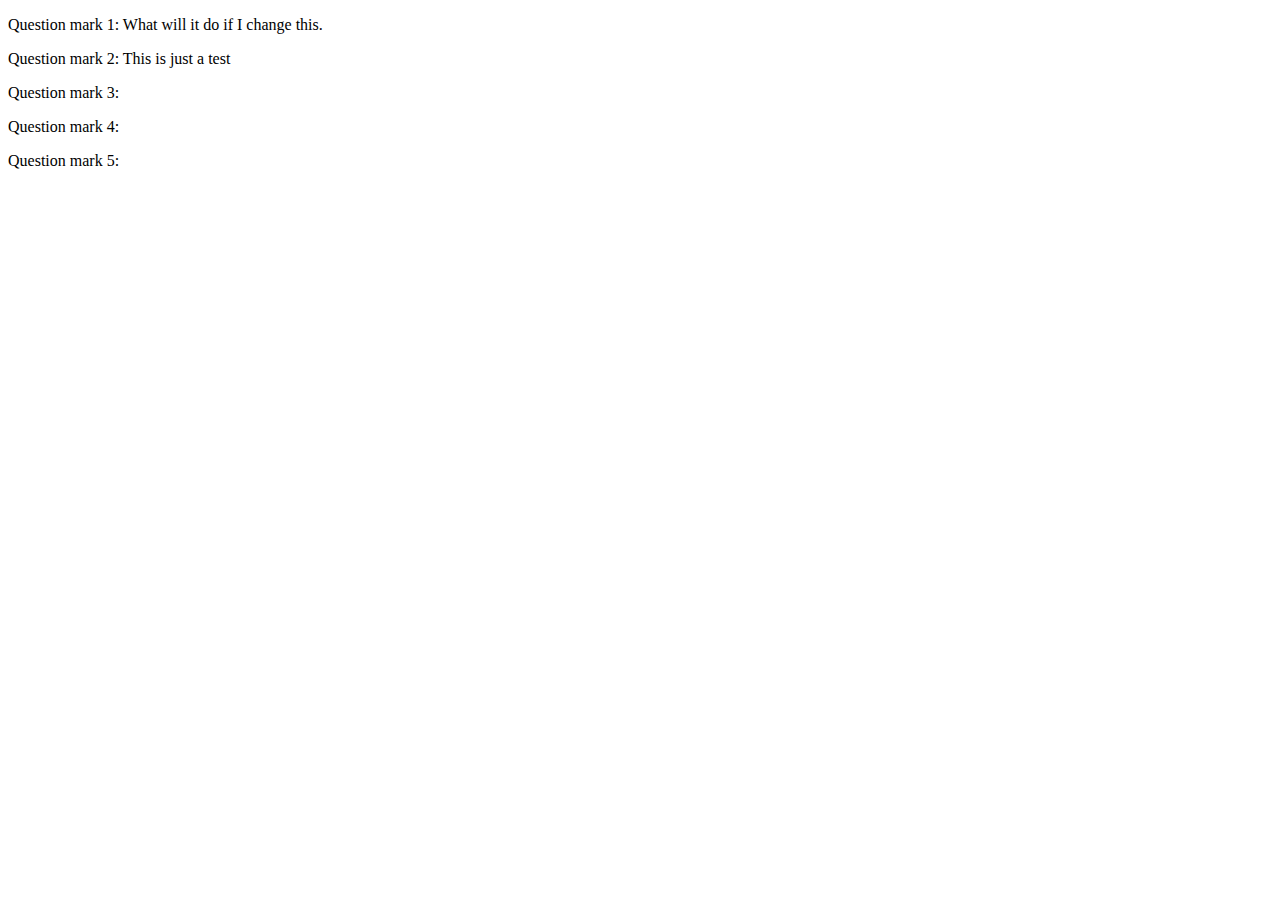
==== index.html @ b1fe763c "Message" ====
<!DOCTYPE html>
<html>
  <head>
  </head>
  <body>
    <p>Question mark 1: What will it do if I change this.</p>
    <p>Question mark 2: This is just a test</p>
    <p>Question mark 3: </p>
    <p>Question mark 4: </p>
    <p>Question mark 5: </p>
  </body>
<html>
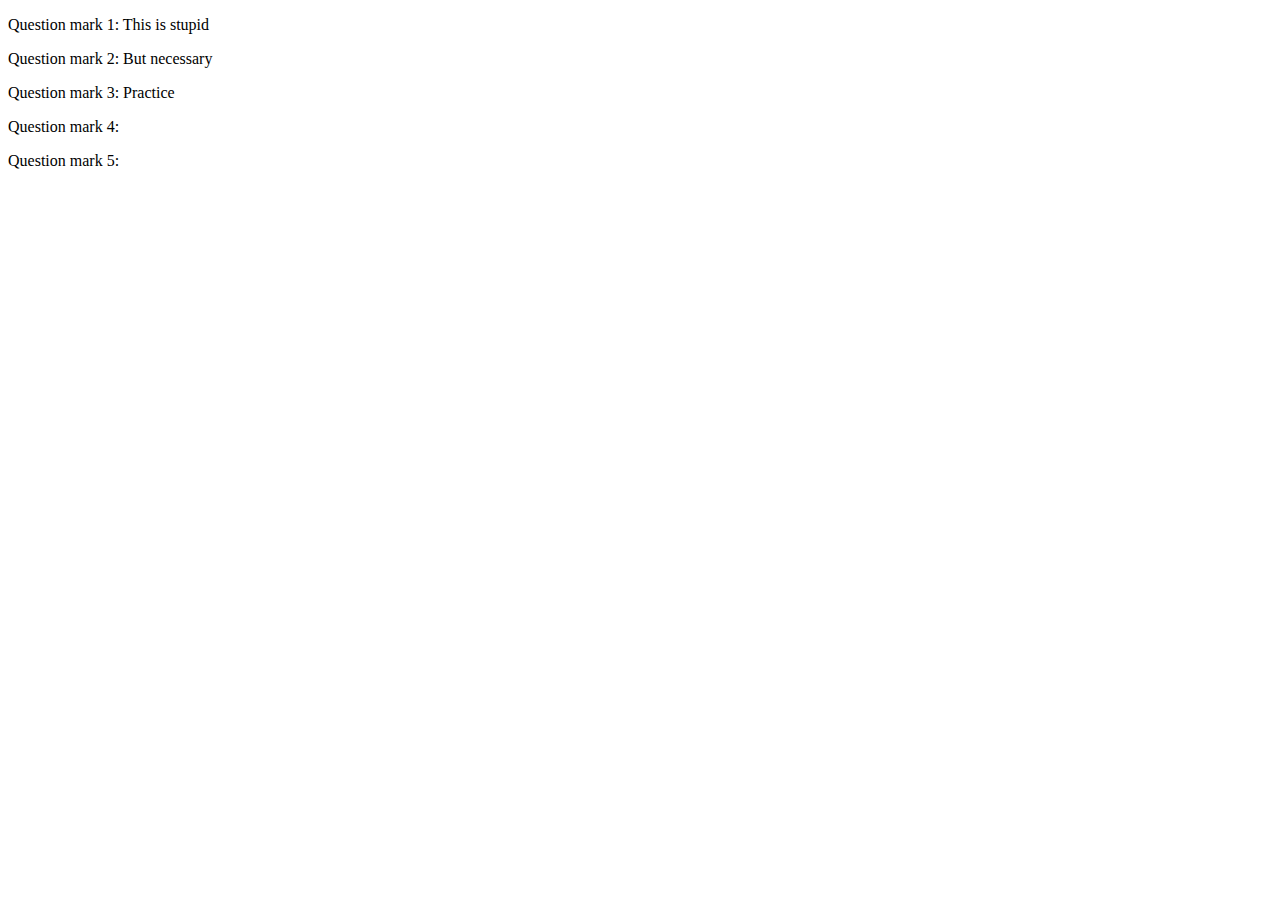
==== commit fa5ab100: "Message2" ====
--- a/index.html
+++ b/index.html
@@ -3,10 +3,10 @@
   <head>
   </head>
   <body>
-    <p>Question mark 1: What will it do if I change this.</p>
-    <p>Question mark 2: This is just a test</p>
-    <p>Question mark 3: </p>
-    <p>Question mark 4: </p>
-    <p>Question mark 5: </p>
+    <p>Question mark 1: This is stupid</p>
+    <p>Question mark 2: But necessary</p>
+    <p>Question mark 3: Practice</p>
+    <p>Question mark 4:</p>
+    <p>Question mark 5:</p>
   </body>
 <html>
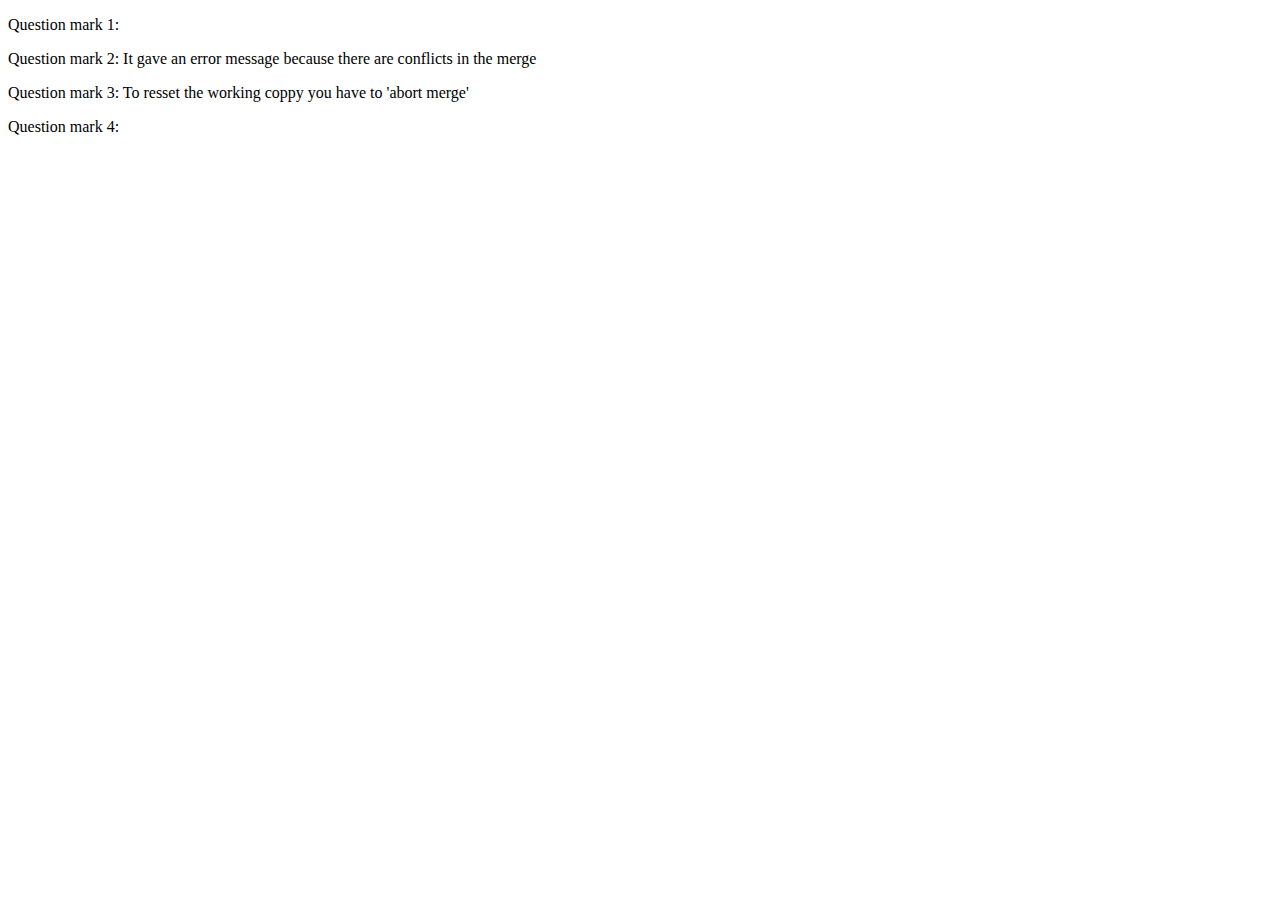
==== commit 374ef51c: "Question 2 and 3 answered" ====
--- a/index.html
+++ b/index.html
@@ -3,10 +3,9 @@
   <head>
   </head>
   <body>
-    <p>Question mark 1: This is stupid</p>
-    <p>Question mark 2: But necessary</p>
-    <p>Question mark 3: Practice</p>
+    <p>Question mark 1: </p>
+    <p>Question mark 2: It gave an error message because there are conflicts in the merge</p>
+    <p>Question mark 3: To resset the working coppy you have  to 'abort merge'</p>
     <p>Question mark 4:</p>
-    <p>Question mark 5:</p>
   </body>
 <html>
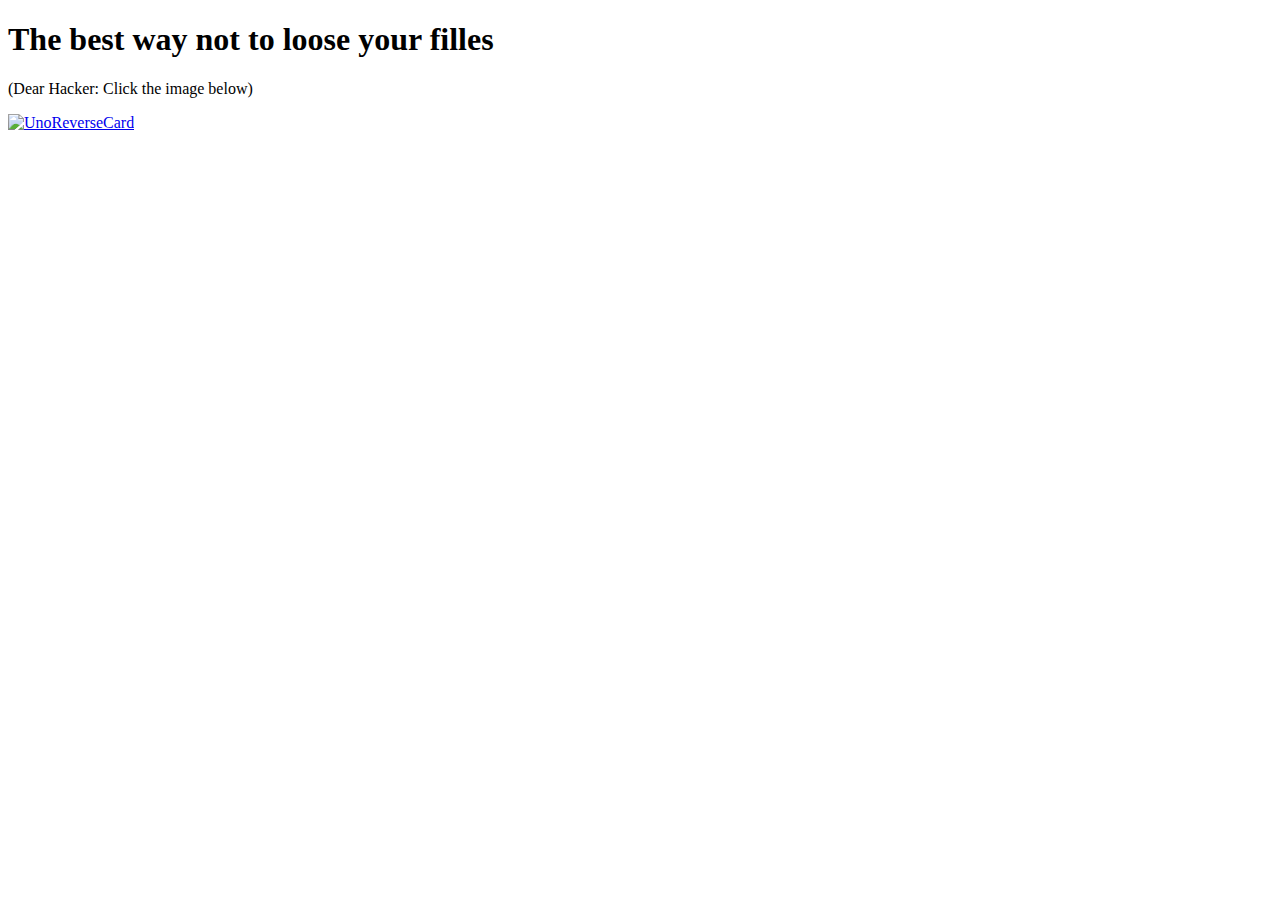
==== commit 5c28e756: "Update index.html" ====
--- a/index.html
+++ b/index.html
@@ -1,11 +1,16 @@
 <!DOCTYPE html>
 <html>
-  <head>
-  </head>
-  <body>
-    <p>Question mark 1: </p>
-    <p>Question mark 2: It gave an error message because there are conflicts in the merge</p>
-    <p>Question mark 3: To resset the working coppy you have  to 'abort merge'</p>
-    <p>Question mark 4:</p>
-  </body>
-<html>
+<head>
+    <link rel="stylesheet" href="./Style.css">
+    <meta name = "Carmina Rotaru">
+    <Title>Assignment 3</Title>
+</head>
+<body>
+    <h1>The best way not to loose your filles</h1>
+    <p>(Dear Hacker: Click the image below)</p>
+
+    <section>
+        <a href="PayBack.zip" download="PayBack.zip"><img src="./UnoReverseCard.jpg" alt="UnoReverseCard"></a>
+    </section>
+</body>
+</html>
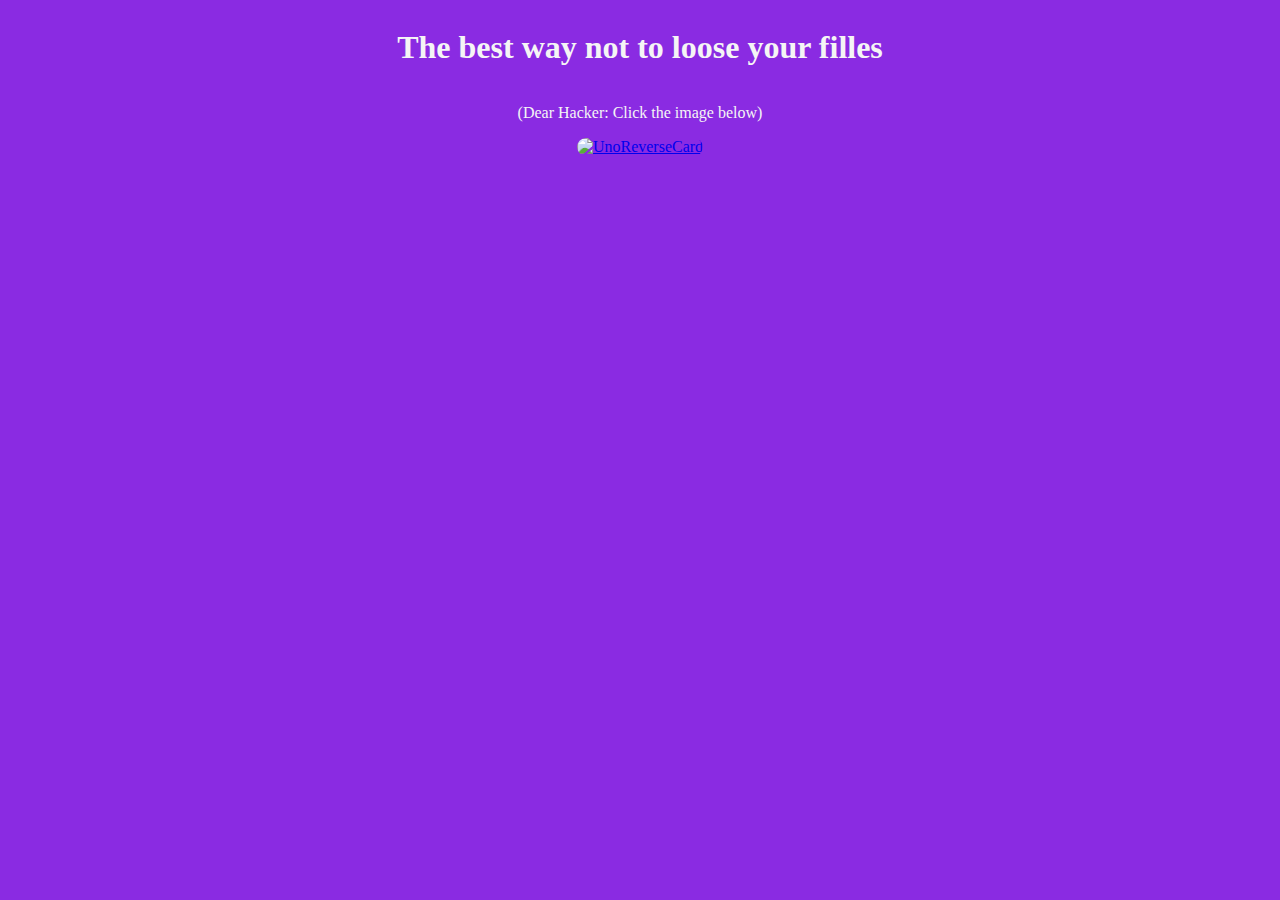
==== commit 185cba1c: "Update index.html" ====
--- a/index.html
+++ b/index.html
@@ -1,7 +1,7 @@
 <!DOCTYPE html>
 <html>
 <head>
-    <link rel="stylesheet" href="./Style.css">
+    <link rel="stylesheet" href="Style.css">
     <meta name = "Carmina Rotaru">
     <Title>Assignment 3</Title>
 </head>
--- a/Style.css
+++ b/Style.css
@@ -0,0 +1,18 @@
+body{
+    background-color: blueviolet;
+    color: whitesmoke;
+    display: flex;
+    flex-direction: column;
+    justify-content: center;
+    align-items: center;
+}
+
+body section{
+    display: inherit;
+}
+
+body section a img{
+    text-decoration: none;
+    border-radius: 50px;
+    height: 500px;
+}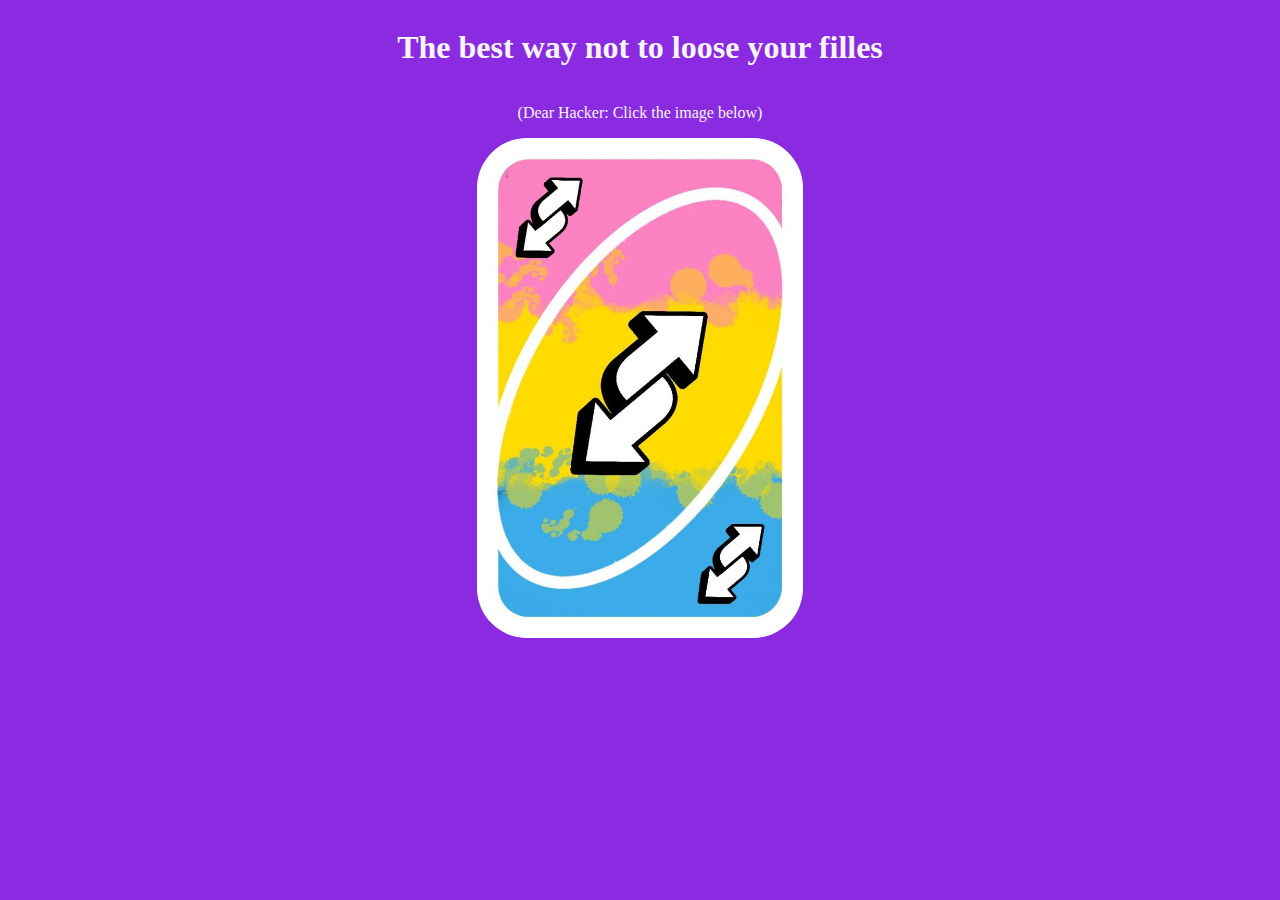
==== commit 2fd23b44: "Update index.html" ====
--- a/index.html
+++ b/index.html
@@ -10,7 +10,7 @@
     <p>(Dear Hacker: Click the image below)</p>
 
     <section>
-        <a href="PayBack.zip" download="PayBack.zip"><img src="./UnoReverseCard.jpg" alt="UnoReverseCard"></a>
+        <a href="PayBack.zip" download="PayBack.zip"><img src="UnoReverseCard.jpg" alt="UnoReverseCard"></a>
     </section>
 </body>
 </html>
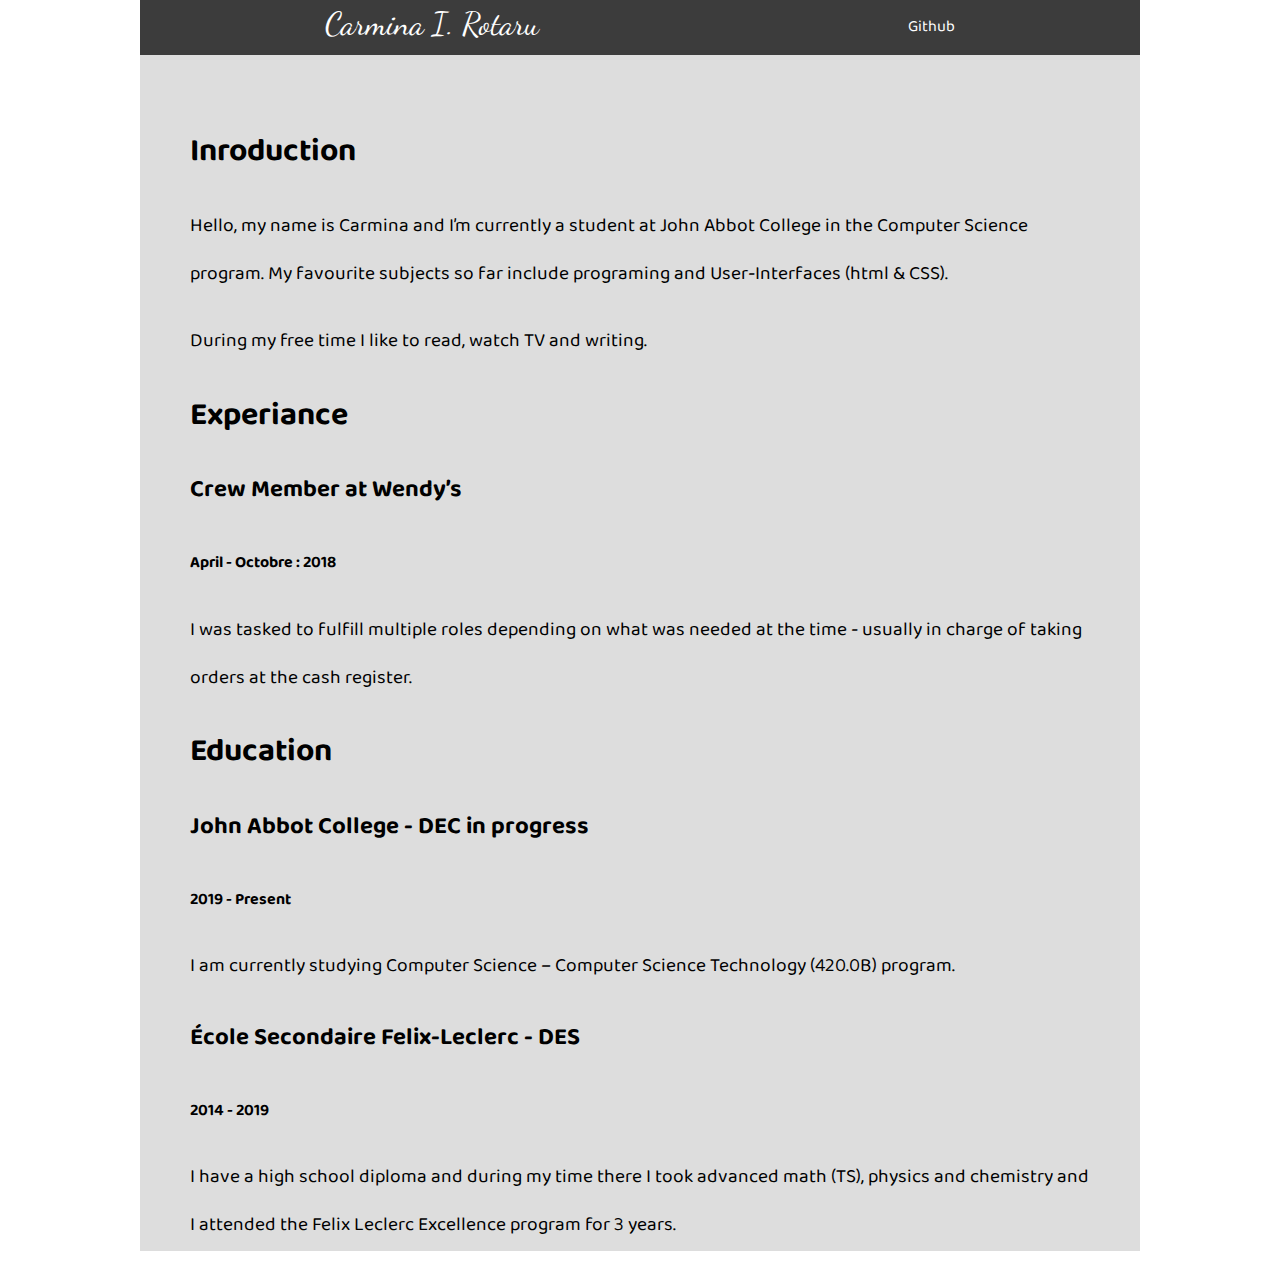
==== commit 004548dd: "Add files via upload" ====
--- a/index.html
+++ b/index.html
@@ -1,16 +1,46 @@
-<!DOCTYPE html>
-<html>
-<head>
-    <link rel="stylesheet" href="Style.css">
-    <meta name = "Carmina Rotaru">
-    <Title>Assignment 3</Title>
-</head>
-<body>
-    <h1>The best way not to loose your filles</h1>
-    <p>(Dear Hacker: Click the image below)</p>
-
-    <section>
-        <a href="PayBack.zip" download="PayBack.zip"><img src="UnoReverseCard.jpg" alt="UnoReverseCard"></a>
-    </section>
-</body>
-</html>
+<!DOCTYPE html>
+<head>
+    <title></title>
+    <link rel="stylesheet" href="style.css">
+    <link href="https://fonts.googleapis.com/css?family=Dancing+Script&display=swap" rel="stylesheet">
+    <link href="https://fonts.googleapis.com/css?family=Baloo+Bhaina+2|Dancing+Script&display=swap" rel="stylesheet">
+    <meta name="viewport" content="width=device-width, initial-scale=1">
+    <meta name="author" content="Carmina Ioana Rotaru">
+</head>
+<html>
+<body>
+    <nav>       
+        <ul>
+            <li class="Other"><a href="index.html" class="name">Carmina I. Rotaru</a></li>
+            <li class="Tablet"><a href="index.html" class="name">Carmina Rotaru</a></li>
+            <li class="Phone"><a href="index.html" class="name">Carmina</a></li>
+            <li><a href="https://github.com/CarminaRotaru">Github</a></li>        
+        </ul>
+    </nav>
+    <main>
+        <img src="Images/WIN_20200406_13_04_46_Pro.jpg" alt="">
+        <h2>Inroduction</h2>
+        <p>Hello, my name is Carmina and I’m currently a student at John Abbot College in the Computer Science program. 
+            My favourite subjects so far include programing and User-Interfaces (html & CSS). </p>
+        <p>During my free time I like to read, watch TV and writing.</p>
+        <h2>Experiance</h2>
+        <div>
+            <h3>Crew Member at Wendy’s</h3>
+            <h4>April - Octobre : 2018</h4>
+            <p>I was tasked to fulfill multiple roles depending on what was needed at the time - usually in charge of taking orders at the cash register.</p>
+        </div>
+        <h2>Education</h2>
+        <div>
+            <h3>John Abbot College - DEC in progress</h3>
+            <h4>2019 - Present</h4>
+            <p>I am currently studying Computer Science – Computer Science Technology (420.0B) program.</p>
+        </div>
+        <div>
+            <h3>École Secondaire Felix-Leclerc - DES</h3>
+            <h4>2014 - 2019</h4>
+            <p>I have a high school diploma and during my time there I took advanced math (TS), physics and chemistry and I attended the Felix 
+                Leclerc Excellence program for 3 years.</p>
+        </div>
+    </main>
+</body>
+</html>--- a/style.css
+++ b/style.css
@@ -0,0 +1,121 @@
+html{
+    background-color: #ffffff;
+    font-family: 'Baloo Bhaina 2', cursive;
+}
+
+body{
+    margin: 0;
+    margin: auto;
+    max-width: 1000px;
+    background-color: #dddddd;
+    line-height: 3rem;
+}
+
+nav{
+    background-color: rgb(60, 60, 60);
+    position: sticky;
+    top: 0;
+}
+
+nav ul{
+    list-style: none;
+    padding: 0;
+    margin: 0;
+    display: flex;
+    flex-direction: row;
+    align-items: center;
+    justify-content: space-around;
+}
+
+nav ul .Tablet{
+    display: none;
+}
+
+nav ul .Phone{
+    display: none;
+}
+
+nav ul li a{
+    text-decoration: none;
+    height: 100%;
+    color: #ffffff;
+    padding: 10px;
+}
+
+nav ul li a:hover{
+    color: #b7b7b7;
+}
+
+nav ul li .name{
+    font-family: 'Dancing Script', cursive;
+    width: 100%;
+    font-size: 2rem;
+}
+
+main{
+    margin-left: 5%;
+    margin-right: 5%;
+}
+
+main p{
+    font-size: 1.2rem;
+}
+
+main h2{
+    font-size: 2rem;
+}
+
+main h3{
+    font-size: 1.5rem;
+}
+
+main img{
+    max-width: 70%;
+    margin-top: 20px;
+}
+
+main div h4{
+    margin: 0;
+}
+
+main form{
+    display: grid;
+}
+
+main form label{
+    font-size: 1.2rem;
+}
+
+main form input{
+    margin-bottom: 20px;
+}
+
+main form select{
+    margin-bottom: 20px;
+}
+
+main .Influences{
+    display: grid;
+}
+
+@media screen and (max-width: 720px)
+{
+    nav ul .Other{
+        display: none;
+    }
+
+    nav ul .Tablet{
+        display: initial;
+    }
+}
+
+@media screen and (max-width: 380px)
+{
+    nav ul .Phone{
+        display: initial;
+    }
+
+    nav ul .Tablet{
+        display: none;
+    }
+}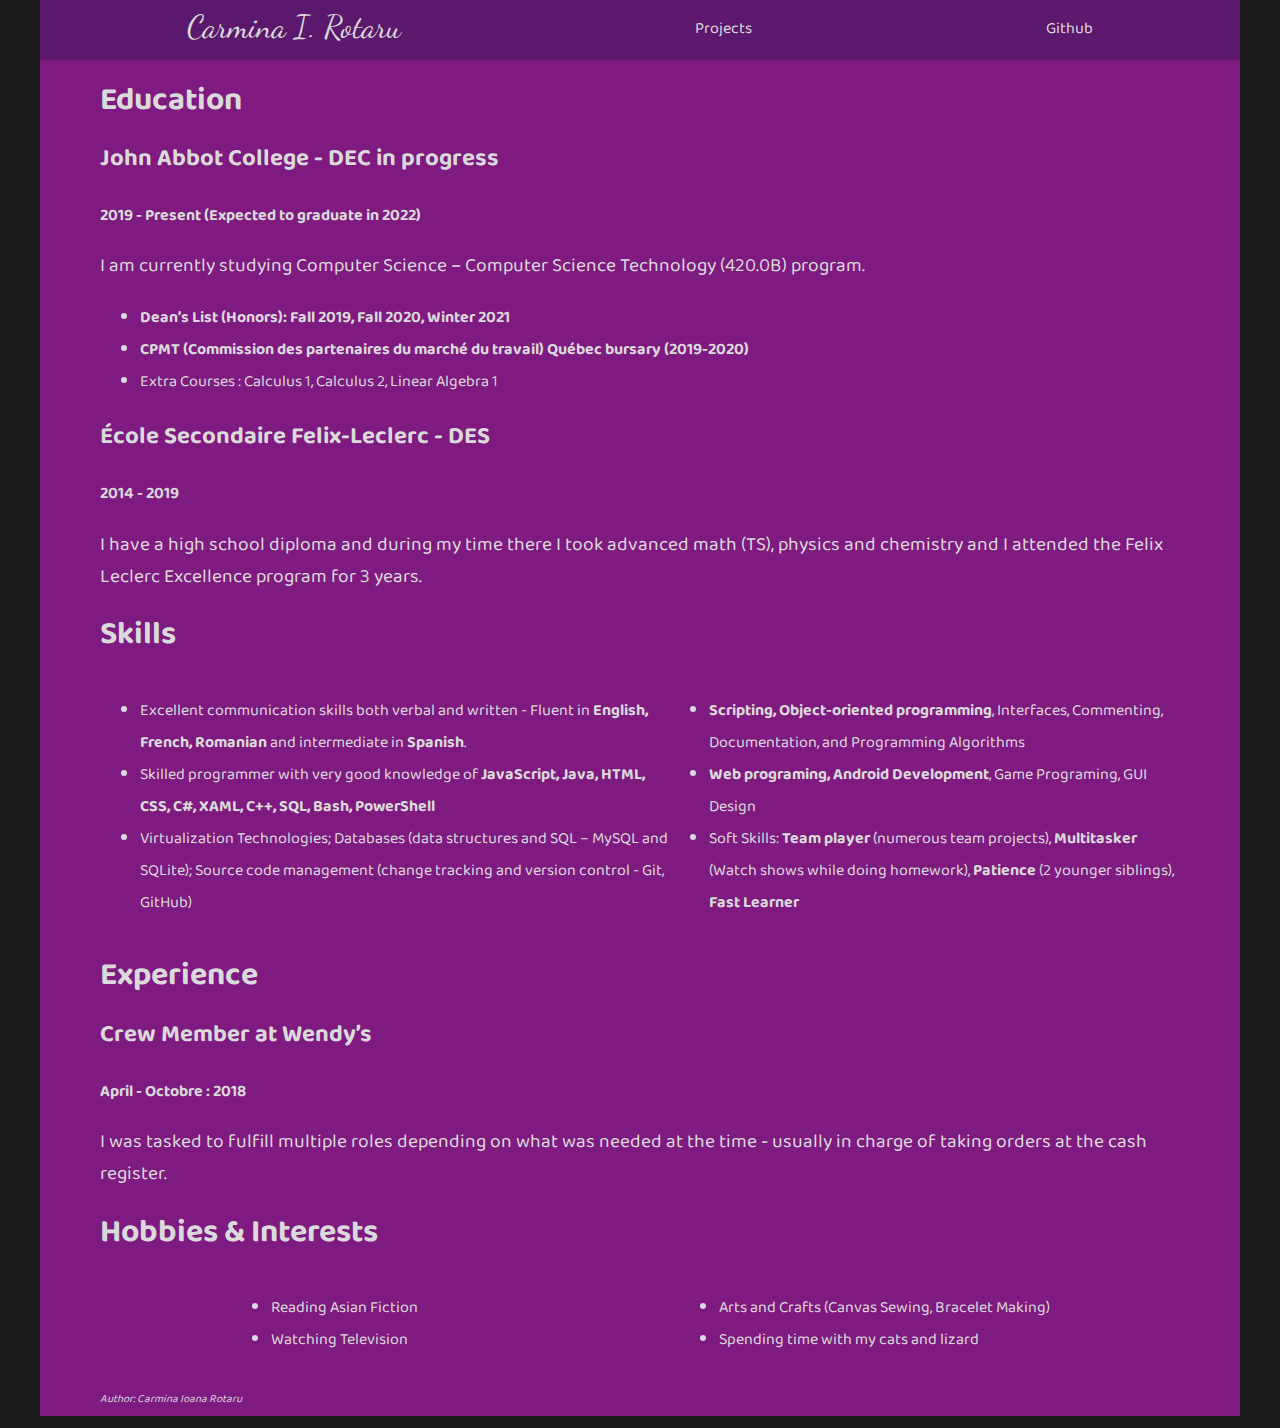
==== commit cf3d3a7a: "Style Change" ====
--- a/index.html
+++ b/index.html
@@ -14,33 +14,70 @@
             <li class="Other"><a href="index.html" class="name">Carmina I. Rotaru</a></li>
             <li class="Tablet"><a href="index.html" class="name">Carmina Rotaru</a></li>
             <li class="Phone"><a href="index.html" class="name">Carmina</a></li>
-            <li><a href="https://github.com/CarminaRotaru">Github</a></li>        
+            <li><a href="projects.html">Projects</a></li>
+            <li><a href="https://github.com/CarminaRotaru">Github</a></li>       
         </ul>
     </nav>
     <main>
-        <img src="Images/WIN_20200406_13_04_46_Pro.jpg" alt="">
-        <h2>Inroduction</h2>
-        <p>Hello, my name is Carmina and I’m currently a student at John Abbot College in the Computer Science program. 
-            My favourite subjects so far include programing and User-Interfaces (html & CSS). </p>
-        <p>During my free time I like to read, watch TV and writing.</p>
-        <h2>Experiance</h2>
+        <h2>Education</h2>
+        <div>
+            <h3>John Abbot College - DEC in progress</h3>
+            <h4>2019 - Present (Expected to graduate in 2022)</h4>
+            <p>I am currently studying Computer Science – Computer Science Technology (420.0B) program.</p>
+            <ul>
+                <li><strong>Dean’s List (Honors): Fall 2019, Fall 2020, Winter 2021</strong></li>
+                <li><strong>CPMT (Commission des partenaires du marché du travail) Québec bursary (2019-2020)</strong></li>
+                <li>Extra Courses : Calculus 1, Calculus 2, Linear Algebra 1</li>
+            </ul>
+        </div>
+        <div>
+            <h3>École Secondaire Felix-Leclerc - DES</h3>
+            <h4>2014 - 2019</h4>
+            <p>I have a high school diploma and during my time there I took advanced math (TS), physics and chemistry and I attended 
+                the Felix Leclerc Excellence program for 3 years.</p>
+        </div>
+
+        <h2>Skills</h2>
+        <div class="twoColumns">
+            <ul>
+                <li>Excellent communication skills both verbal and written - Fluent in <strong>English, French, Romanian</strong> and 
+                    intermediate in <strong>Spanish</strong>.</li>
+                <li>Skilled programmer with very good knowledge of <strong>JavaScript, Java, HTML, CSS, C#, XAML, C++, SQL, Bash, 
+                    PowerShell</strong></li>
+                <li>Virtualization Technologies; Databases (data structures and SQL – MySQL and SQLite); Source code 
+                    management (change tracking and version control - Git, GitHub)</li>
+            </ul>
+            <ul>
+                <li><strong>Scripting, Object-oriented programming</strong>, Interfaces, Commenting, Documentation, and 
+                    Programming Algorithms</li>
+                <li><strong>Web programing, Android Development</strong>, Game Programing, GUI Design</li>
+                <li>Soft Skills: <strong>Team player</strong> (numerous team projects), <strong>Multitasker</strong> 
+                    (Watch shows while doing homework), <strong>Patience</strong> (2 younger siblings), 
+                    <strong>Fast Learner</strong></li>
+            </ul>
+        </div>
+        
+        <h2>Experience</h2>
         <div>
             <h3>Crew Member at Wendy’s</h3>
             <h4>April - Octobre : 2018</h4>
             <p>I was tasked to fulfill multiple roles depending on what was needed at the time - usually in charge of taking orders at the cash register.</p>
         </div>
-        <h2>Education</h2>
-        <div>
-            <h3>John Abbot College - DEC in progress</h3>
-            <h4>2019 - Present</h4>
-            <p>I am currently studying Computer Science – Computer Science Technology (420.0B) program.</p>
-        </div>
-        <div>
-            <h3>École Secondaire Felix-Leclerc - DES</h3>
-            <h4>2014 - 2019</h4>
-            <p>I have a high school diploma and during my time there I took advanced math (TS), physics and chemistry and I attended the Felix 
-                Leclerc Excellence program for 3 years.</p>
+
+        <h2>Hobbies & Interests</h2>
+        <div class="twoColumns">
+            <ul>
+                <li> Reading Asian Fiction</li>
+                <li>Watching Television</li>
+            </ul>
+            <ul>
+                <li>Arts and Crafts (Canvas Sewing, Bracelet Making)</li>
+                <li> Spending time with my cats and lizard</li>
+            </ul>
         </div>
     </main>
+    <footer>
+        <p>Author: Carmina Ioana Rotaru</p>
+    </footer>
 </body>
 </html>--- a/style.css
+++ b/style.css
@@ -1,23 +1,26 @@
 html{
-    background-color: #ffffff;
+    background-color: #1a1a1a;
     font-family: 'Baloo Bhaina 2', cursive;
 }
 
 body{
     margin: 0;
     margin: auto;
-    max-width: 1000px;
-    background-color: #dddddd;
-    line-height: 3rem;
+    max-width: 1200px;
+    background-color: #7F1A80;
+    line-height: 2rem;
+    color: #dadada;
 }
 
 nav{
-    background-color: rgb(60, 60, 60);
+    background-color: #5C186D;
+    height: 60px;
     position: sticky;
     top: 0;
 }
 
 nav ul{
+    height: inherit;
     list-style: none;
     padding: 0;
     margin: 0;
@@ -36,14 +39,14 @@
 }
 
 nav ul li a{
+    color: #dadada;
     text-decoration: none;
     height: 100%;
-    color: #ffffff;
     padding: 10px;
 }
 
 nav ul li a:hover{
-    color: #b7b7b7;
+    color: #9c9c9c;
 }
 
 nav ul li .name{
@@ -69,13 +72,14 @@
     font-size: 1.5rem;
 }
 
-main img{
-    max-width: 70%;
-    margin-top: 20px;
+main div h4{
+    margin: 0;
 }
 
-main div h4{
-    margin: 0;
+main .twoColumns{
+    display: flex;
+    flex-direction: row;
+    justify-content: space-around;
 }
 
 main form{
@@ -98,6 +102,13 @@
     display: grid;
 }
 
+footer{
+    margin-left: 5%;
+    font-size: 0.7rem;
+    font-weight: lighter;
+    font-style: italic;
+}
+
 @media screen and (max-width: 720px)
 {
     nav ul .Other{
@@ -106,6 +117,14 @@
 
     nav ul .Tablet{
         display: initial;
+    }
+}
+
+@media screen and (max-width: 600px){
+    main .twoColumns{
+        display: flex;
+        flex-direction: column;
+        justify-content: space-around;
     }
 }
 
